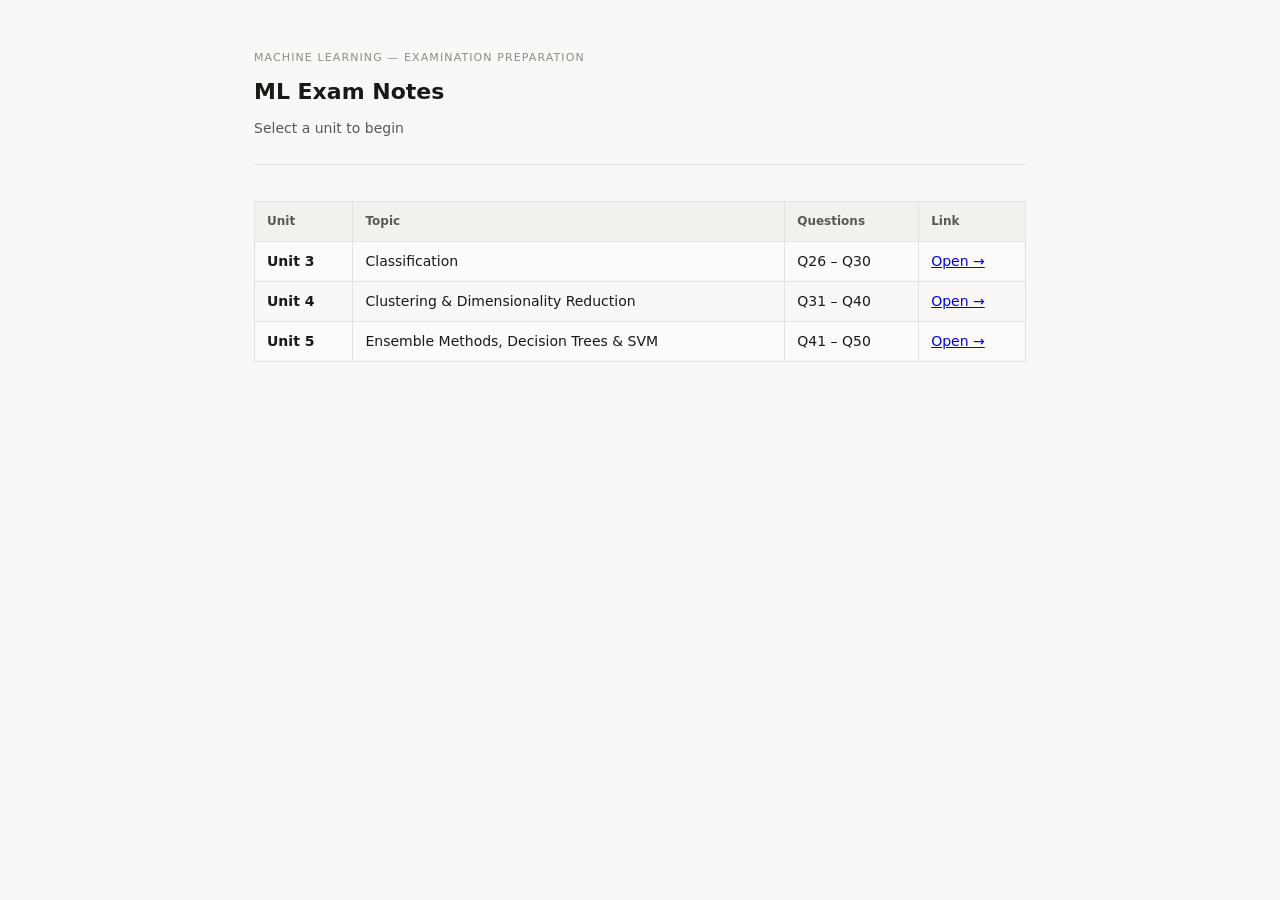
==== index.html @ a42b0e38 "initial commit" ====
<!DOCTYPE html>
<html lang="en">
<head>
<meta charset="UTF-8">
<meta name="viewport" content="width=device-width, initial-scale=1.0">
<title>ML Exam Notes</title>
<link rel="stylesheet" href="styles.css">
</head>
<body>
<div class="page">

  <header class="page-header">
    <p class="page-kicker">Machine Learning — Examination Preparation</p>
    <h1 class="page-title">ML Exam Notes</h1>
    <p class="page-sub">Select a unit to begin</p>
  </header>

  <div class="q-body">
    <table>
      <tr>
        <th>Unit</th>
        <th>Topic</th>
        <th>Questions</th>
        <th>Link</th>
      </tr>
      <tr>
        <td><strong>Unit 3</strong></td>
        <td>Classification</td>
        <td>Q26 – Q30</td>
        <td><a href="unit3.html">Open →</a></td>
      </tr>
      <tr>
        <td><strong>Unit 4</strong></td>
        <td>Clustering &amp; Dimensionality Reduction</td>
        <td>Q31 – Q40</td>
        <td><a href="unit4.html">Open →</a></td>
      </tr>
      <tr>
        <td><strong>Unit 5</strong></td>
        <td>Ensemble Methods, Decision Trees &amp; SVM</td>
        <td>Q41 – Q50</td>
        <td><a href="unit5.html">Open →</a></td>
      </tr>
    </table>
  </div>

</div>
</body>
</html>
---- styles.css ----
*, *::before, *::after { box-sizing: border-box; margin: 0; padding: 0; }

:root {
  --bg: #f9f8f6;
  --surface: #ffffff;
  --border: #e4e2dc;
  --border-strong: #c8c5bc;
  --text: #1a1916;
  --text-2: #5a5852;
  --text-3: #908c83;
  --accent: #2d5fa6;
  --accent-light: #edf2fb;
  --code-bg: #f2f1ee;
  --tab-active-border: #1a1916;
  --radius: 6px;
  --font-body: 'Georgia', serif;
  --font-ui: system-ui, -apple-system, sans-serif;
  --font-mono: 'Courier New', monospace;
}

body {
  background: var(--bg);
  color: var(--text);
  font-family: var(--font-body);
  font-size: 16px;
  line-height: 1.75;
  min-height: 100vh;
}

/* ── Layout ── */
.page {
  max-width: 820px;
  margin: 0 auto;
  padding: 48px 24px 80px;
}

/* ── Header ── */
.page-header {
  margin-bottom: 36px;
  padding-bottom: 24px;
  border-bottom: 1px solid var(--border);
}
.page-kicker {
  font-family: var(--font-ui);
  font-size: 11px;
  letter-spacing: 0.1em;
  text-transform: uppercase;
  color: var(--text-3);
  margin-bottom: 6px;
}
.page-title {
  font-family: var(--font-ui);
  font-size: 22px;
  font-weight: 600;
  color: var(--text);
  margin-bottom: 4px;
}
.page-sub {
  font-family: var(--font-ui);
  font-size: 14px;
  color: var(--text-2);
}

/* ── Tab bar ── */
.tab-bar {
  display: flex;
  gap: 0;
  border-bottom: 1px solid var(--border);
  margin-bottom: 32px;
  overflow-x: auto;
  scrollbar-width: none;
}
.tab-bar::-webkit-scrollbar { display: none; }

.tab-btn {
  font-family: var(--font-ui);
  font-size: 13px;
  font-weight: 500;
  color: var(--text-2);
  background: none;
  border: none;
  border-bottom: 2px solid transparent;
  padding: 10px 18px;
  cursor: pointer;
  white-space: nowrap;
  margin-bottom: -1px;
  transition: color 0.15s, border-color 0.15s;
}
.tab-btn:hover { color: var(--text); }
.tab-btn.active {
  color: var(--text);
  border-bottom-color: var(--tab-active-border);
}

/* ── Question panel ── */
.q-panel { display: none; }
.q-panel.active { display: block; }

.q-label {
  font-family: var(--font-ui);
  font-size: 11px;
  letter-spacing: 0.09em;
  text-transform: uppercase;
  color: var(--text-3);
  margin-bottom: 8px;
}
.q-title {
  font-family: var(--font-ui);
  font-size: 15px;
  font-weight: 500;
  line-height: 1.55;
  color: var(--text);
  background: var(--accent-light);
  border-left: 3px solid var(--accent);
  padding: 12px 16px;
  border-radius: 0 var(--radius) var(--radius) 0;
  margin-bottom: 28px;
}

/* ── Body content ── */
.q-body h3 {
  font-family: var(--font-ui);
  font-size: 13px;
  font-weight: 600;
  letter-spacing: 0.04em;
  text-transform: uppercase;
  color: var(--text-2);
  margin: 2rem 0 0.6rem;
  padding-bottom: 4px;
  border-bottom: 1px solid var(--border);
}

.q-body p { margin-bottom: 0.9rem; }

.q-body ul, .q-body ol {
  padding-left: 1.4rem;
  margin-bottom: 0.9rem;
}
.q-body li { margin-bottom: 4px; }

.q-body strong {
  font-weight: 600;
  color: var(--text);
}

.q-body em { font-style: italic; }

/* ── Formula blocks ── */
.formula {
  display: inline-block;
  background: var(--code-bg);
  border: 1px solid var(--border);
  border-radius: var(--radius);
  font-family: var(--font-mono);
  font-size: 14px;
  padding: 8px 14px;
  margin: 6px 0 14px;
  color: var(--text);
}
.formula-block {
  display: block;
  margin: 10px 0 16px;
}

/* ── Tables ── */
.q-body table {
  width: 100%;
  border-collapse: collapse;
  font-family: var(--font-ui);
  font-size: 14px;
  margin: 12px 0 20px;
}
.q-body th {
  text-align: left;
  padding: 9px 12px;
  font-weight: 600;
  font-size: 12px;
  background: var(--code-bg);
  color: var(--text-2);
  border: 1px solid var(--border);
}
.q-body td {
  padding: 9px 12px;
  border: 1px solid var(--border);
  vertical-align: top;
  line-height: 1.5;
}
.q-body tr:nth-child(even) td { background: #fcfbf9; }

/* ── Highlighted cell (for proximity matrices) ── */
.q-body td.hl {
  background: var(--accent-light);
  font-weight: 600;
  color: var(--accent);
}

/* ── Images ── */
.fig-wrap {
  margin: 18px 0 22px;
}
.fig-wrap img {
  display: block;
  max-width: 100%;
  border: 1px solid var(--border);
  border-radius: var(--radius);
  background: var(--code-bg);
  min-height: 48px;
}
.fig-caption {
  font-family: var(--font-ui);
  font-size: 12px;
  color: var(--text-3);
  margin-top: 6px;
  font-style: italic;
}

/* ── Note / callout box ── */
.note {
  background: var(--accent-light);
  border-left: 3px solid var(--accent);
  border-radius: 0 var(--radius) var(--radius) 0;
  padding: 10px 14px;
  margin: 12px 0 18px;
  font-family: var(--font-ui);
  font-size: 14px;
  color: var(--text-2);
}

/* ── Divider ── */
hr { border: none; border-top: 1px solid var(--border); margin: 24px 0; }

/* ── Responsive ── */
@media (max-width: 600px) {
  .page { padding: 28px 16px 60px; }
  .tab-btn { padding: 9px 12px; font-size: 12px; }
  .q-body { font-size: 15px; }
}

/* ── Page nav ── */
.page-nav {
  display: flex;
  justify-content: space-around;
  padding: 30px;
  align-items: center;
  margin-top: 48px;
  padding-top: 20px;
  border-top: 1px solid var(--border);
  font-family: var(--font-ui);
  font-size: 13px;
}
.page-nav a {
  color: var(--accent);
  text-decoration: none;
  font-weight: 500;
}
.page-nav a:hover { text-decoration: underline; }
.page-nav .home {
  color: var(--text-3);
  font-size: 12px;
}
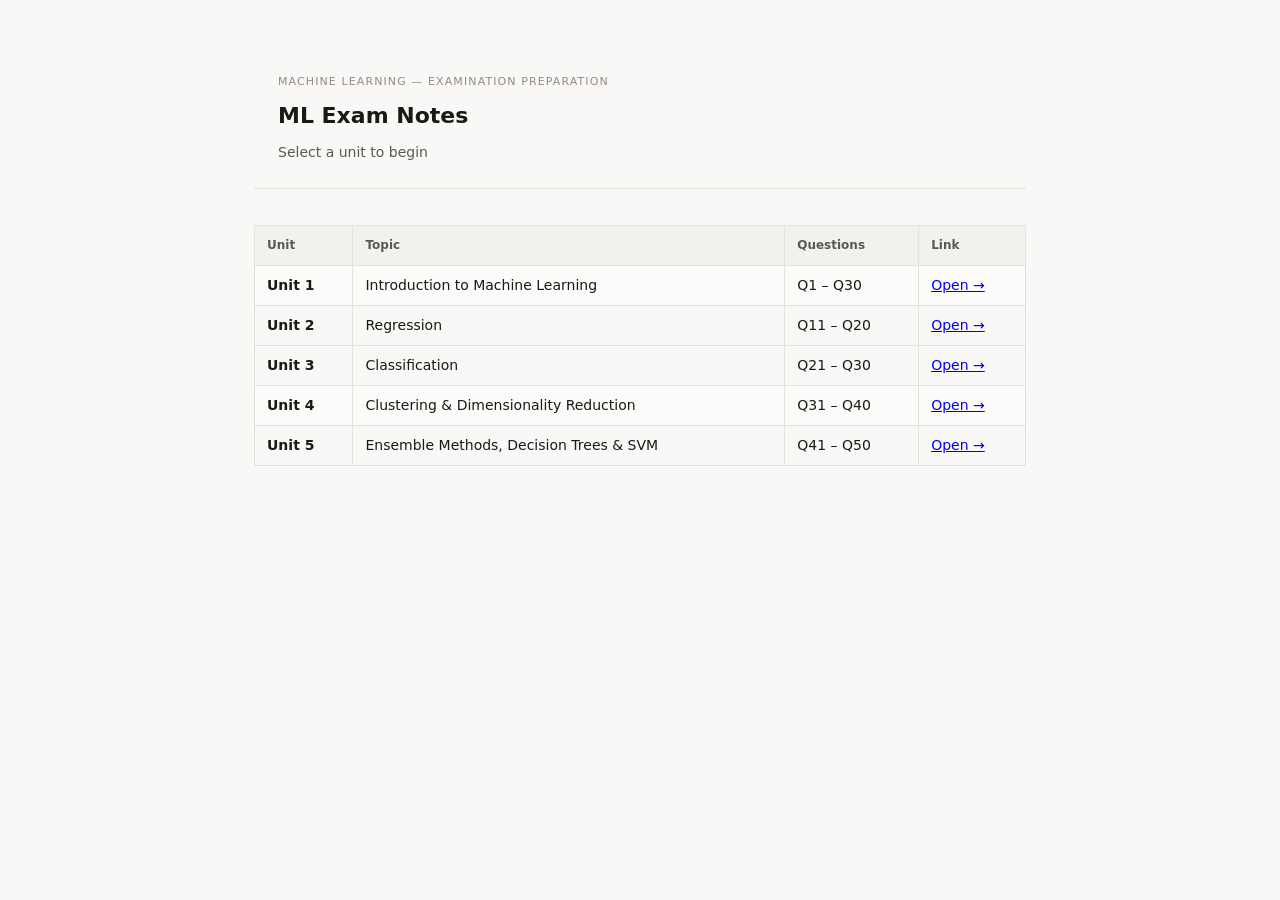
==== commit a6406e13: "all units" ====
--- a/index.html
+++ b/index.html
@@ -24,12 +24,24 @@
         <th>Link</th>
       </tr>
       <tr>
+        <td><strong>Unit 1</strong></td>
+        <td>Introduction to Machine Learning</td>
+        <td>Q1 – Q30</td>
+        <td><a href="unit1.html"> Open →</a></td>
+      </tr>
+      <tr>
+        <td><strong>Unit 2</strong></td>
+        <td>Regression</td>
+        <td>Q11 – Q20</td>
+        <td><a href="unit2.html">Open →</a></td>
+      <tr>
+      <tr>
         <td><strong>Unit 3</strong></td>
         <td>Classification</td>
-        <td>Q26 – Q30</td>
+        <td>Q21 – Q30</td>
         <td><a href="unit3.html">Open →</a></td>
       </tr>
-      <tr>
+      
         <td><strong>Unit 4</strong></td>
         <td>Clustering &amp; Dimensionality Reduction</td>
         <td>Q31 – Q40</td>
--- a/styles.css
+++ b/styles.css
@@ -37,7 +37,7 @@
 /* ── Header ── */
 .page-header {
   margin-bottom: 36px;
-  padding-bottom: 24px;
+  padding: 24px;
   border-bottom: 1px solid var(--border);
 }
 .page-kicker {
@@ -240,10 +240,8 @@
 .page-nav {
   display: flex;
   justify-content: space-around;
-  padding: 30px;
   align-items: center;
   margin-top: 48px;
-  padding-top: 20px;
   border-top: 1px solid var(--border);
   font-family: var(--font-ui);
   font-size: 13px;
